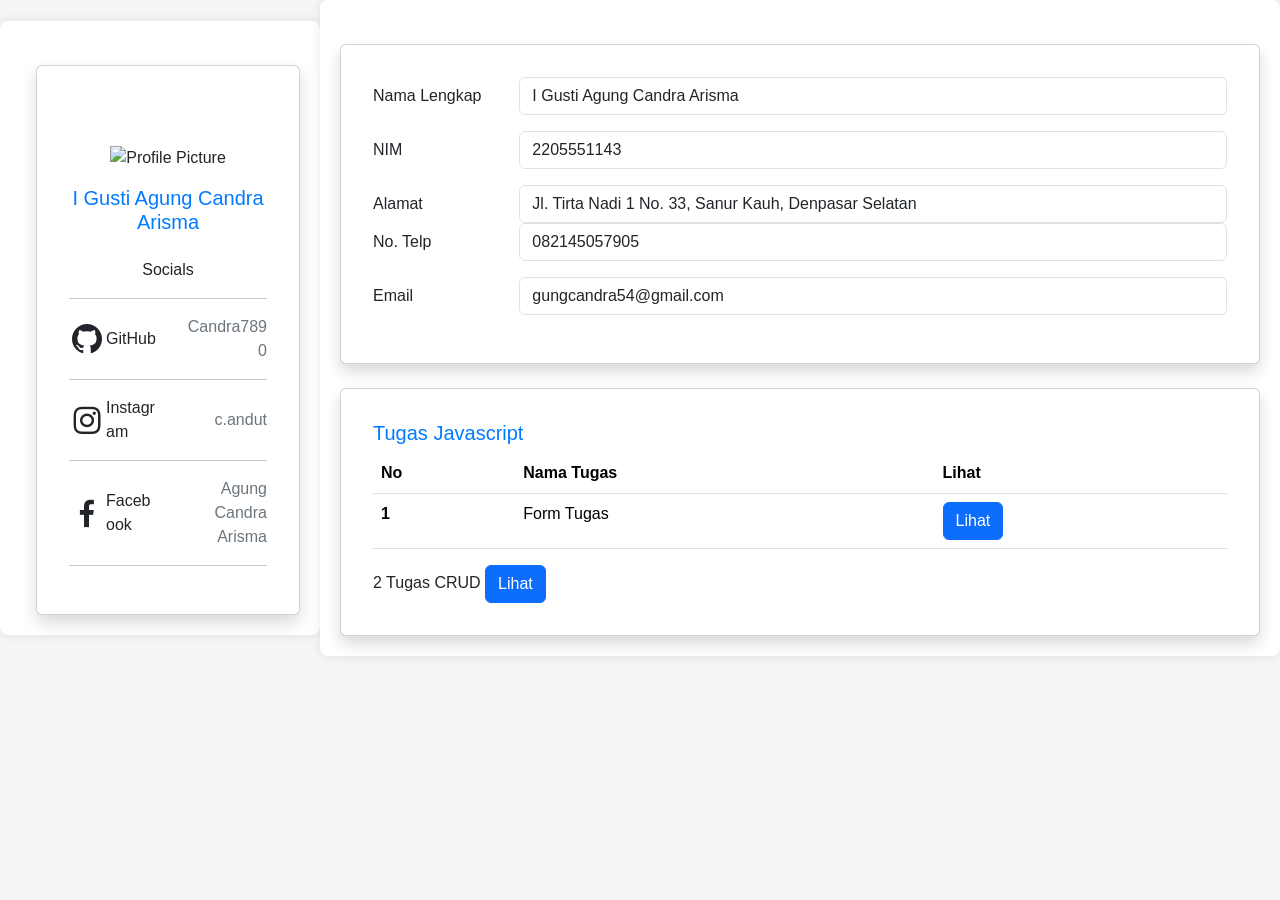
==== index.html @ 31c4658b "Update index.html" ====
<!doctype html>
<html lang="en">
<head>
 <meta charset="utf-8">
 <meta name="viewport" content="width=device-width, initial-scale=1">
 <title>Homepage/Candra Arisma</title>
 <link href="https://cdn.jsdelivr.net/npm/bootstrap@5.2.3/dist/css/bootstrap.min.css" rel="stylesheet"
 integrity="sha384-rbsA2VBKQhggwzxH7pPCaAqO46MgnOM80zW1RWuH61DGLwZJEdK2Kadq2F9CUG65" crossorigin="anonymous">
 <link href='https://unpkg.com/boxicons@2.1.4/css/boxicons.min.css' rel='stylesheet'>
 <style>
    body {
        font-family: Arial, sans-serif;
        background-color: #f5f5f5;
    }
    .main-profile {
        background-color: #fff;
        border-radius: 8px;
        box-shadow: 0px 0px 10px rgba(0, 0, 0, 0.1);
        padding: 20px;
    }
    .profile-desc {
        background-color: #fff;
        border-radius: 8px;
        box-shadow: 0px 0px 10px rgba(0, 0, 0, 0.1);
        padding: 20px;
    }
    h1 {
        color: #007BFF;
    }
    .card-title {
        color: #007BFF;
    }
 </style>
</head>
<body>
 <div class="container-fluid">
 <div class="row align-items-center">
 <div class="col-3 main-profile text-center">
 <div class="card mt-4 ms-3 shadow p-3 bg-body rounded">
 <div class="card-body">
 <img src="DSC00216.JPG"
 class="rounded-square img-fluid mb-3 mt-5"
 alt="Profile Picture" width="210px" height="210px">
 <h5 class="card-title">I Gusti Agung Candra Arisma</h5>
<p class="card-text mt-4">
 Socials
 </p>
 <hr>
 <div class="row align-items-center">
 <i class="col-2 bx bxl-github bx-md"></i>
 <p class="col-4 mb-0 text-start">GitHub</p>
 <p class="col-6 mb-0 text-end text-secondary">Candra7890</p>
 </div>
<hr>
<div class="row align-items-center">
 <i class="col-2 bx bxl-instagram bx-md"></i>
 <p class="col-4 mb-0 text-start">Instagram</p>
 <p class="col-6 mb-0 text-end text-secondary">c.andut</p>
 </div>
 <hr>
<div class="row align-items-center">
 <i class="col-2 bx bxl-facebook bx-md"></i>
 <p class="col-4 mb-0 text-start">Facebook</p>
 <p class="col-6 mb-0 text-end text-secondary">Agung Candra Arisma</p>
 </div>
<hr>
 </div>
 </div>
 </div>
 <div class="col-9 profile-desc">
 <div class="card mt-4 shadow p-3 bg-body rounded">
 <div class="card-body">
 <div class="mb-3 row">
 <label for="fName" class="col-sm-2 col-form-label mb-3">Nama 
Lengkap</label>
 <div class="col-sm-10">
 <input type="text" class="form-control" id="fName"
 value="I Gusti Agung Candra Arisma" readonly>
 </div>
<label for="NIM" class="col-sm-2 col-form-label mb-3">NIM</label>
 <div class="col-sm-10">
 <input type="text" class="form-control" id="NIM" 
value="2205551143" readonly>
 </div>
<label for="alamat" class="col-sm-2 col-form-label mb3">Alamat</label>
 <div class="col-sm-10">
 <input type="text" class="form-control" id="alamat"
 value="Jl. Tirta Nadi 1 No. 33, Sanur Kauh, Denpasar Selatan" readonly>
 </div>
<label for "no_telp" class="col-sm-2 col-form-label mb-3">No. 
Telp</label>
 <div class="col-sm-10">
 <input type="text" class="form-control" id="no_telp" 
value="082145057905" readonly>
 </div>
<label for "email" class="col-sm-2 col-form-label mb3">Email</label>
 <div class="col-sm-10">
 <input type="text" class="form-control" id="email" 
value="gungcandra54@gmail.com"
 readonly>
 </div>
 </div>
 </div>
 </div>
 <div class="card mt-4 shadow p-3 bg-body rounded">
 <div class="card-body overflow-auto">
 <h5 class="card-title">Tugas Javascript</h5>
 <table class="table">
 <thead>
 <tr>
 <th scope="col">No</th>
<th scope="col">Nama Tugas</th>
<th scope="col">Lihat</th>
 </tr>
 </thead>
<tbody>
 <tr>
 <th scope="row">1</th>
<td>Form Tugas</td>
<td><a href="formulir.html" class="btn btn-primary" 
target="_blank">Lihat</a></td>
 </tr>
 </tbody>
 </table>
 <tr>
   <th scope="row">2</th>
   <td>Tugas CRUD</td>
   <td><a href="kelola.php" class="btn btn-primary" 
   target="_blank">Lihat</a></td>
    </tr>
    </tbody>
    </table>
 </div>
 </div>
 </div>
 </div>
 </div>
 <script 
src="https://cdn.jsdelivr.net/npm/bootstrap@5.2.3/dist/js/bootstrap.bundle.min.js"
 integrity="sha384-kenU1KFdBIe4zVF0s0G1M5b4hcpxyD9F7jL+jjXkk+Q2h455rYXK/7HAuoJl+0I4"
 crossorigin="anonymous"></script>
 <script src="https://unpkg.com/boxicons@2.1.4/dist/boxicons.js"></script>
</body>
</html>
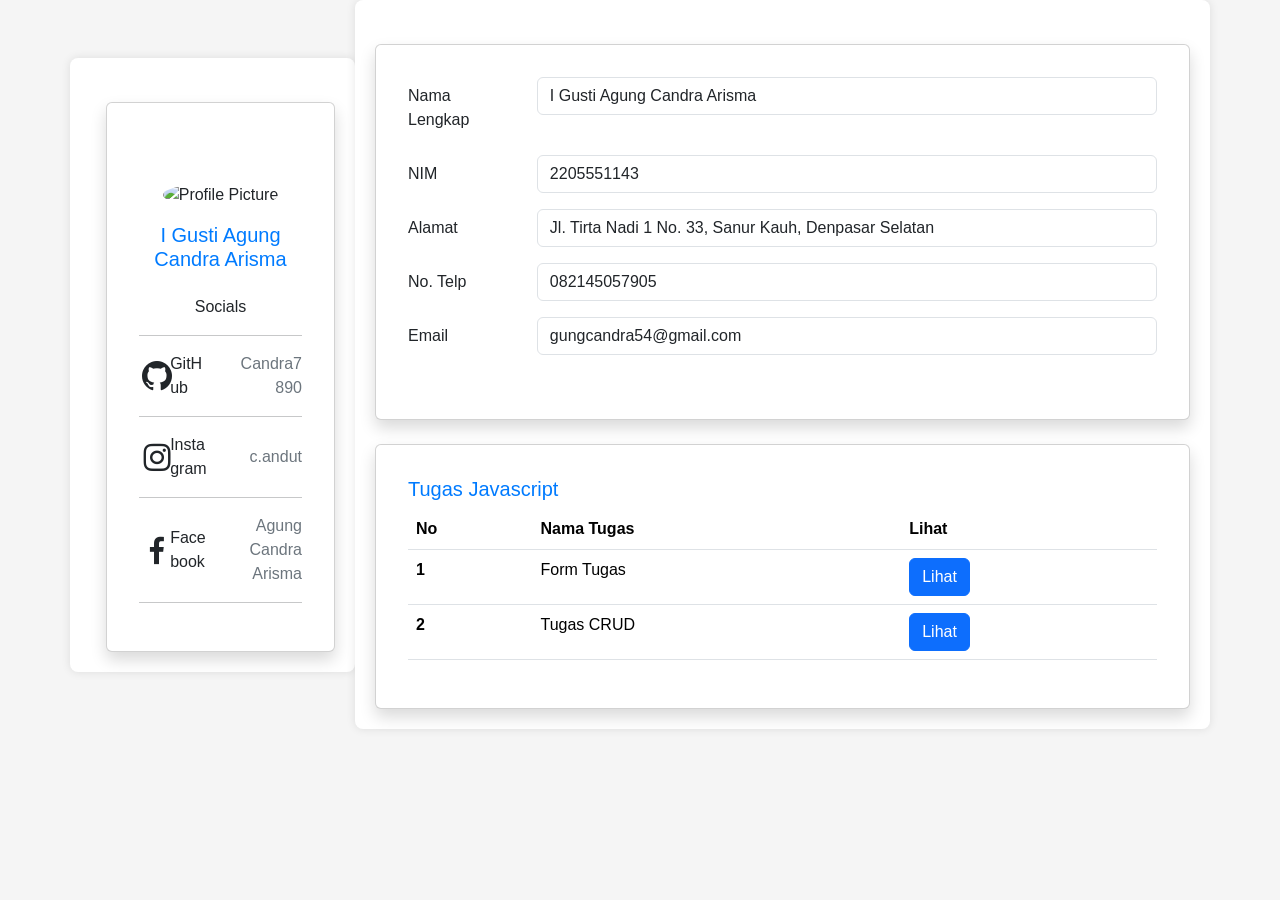
==== commit 40d1b8bd: "Update index.html" ====
--- a/index.html
+++ b/index.html
@@ -1,144 +1,124 @@
-<!doctype html>
+<!DOCTYPE html>
 <html lang="en">
 <head>
- <meta charset="utf-8">
- <meta name="viewport" content="width=device-width, initial-scale=1">
- <title>Homepage/Candra Arisma</title>
- <link href="https://cdn.jsdelivr.net/npm/bootstrap@5.2.3/dist/css/bootstrap.min.css" rel="stylesheet"
- integrity="sha384-rbsA2VBKQhggwzxH7pPCaAqO46MgnOM80zW1RWuH61DGLwZJEdK2Kadq2F9CUG65" crossorigin="anonymous">
- <link href='https://unpkg.com/boxicons@2.1.4/css/boxicons.min.css' rel='stylesheet'>
- <style>
+  <meta charset="utf-8">
+  <meta name="viewport" content="width=device-width, initial-scale=1">
+  <title>Homepage/Candra Arisma</title>
+  <link href="https://cdn.jsdelivr.net/npm/bootstrap@5.2.3/dist/css/bootstrap.min.css" rel="stylesheet" integrity="sha384-rbsA2VBKQhggwzxH7pPCaAqO46MgnOM80zW1RWuH61DGLwZJEdK2Kadq2F9CUG65" crossorigin="anonymous">
+  <link href="https://unpkg.com/boxicons@2.1.4/css/boxicons.min.css" rel="stylesheet">
+  <style>
     body {
-        font-family: Arial, sans-serif;
-        background-color: #f5f5f5;
+      font-family: Arial, sans-serif;
+      background-color: #f5f5f5;
     }
     .main-profile {
-        background-color: #fff;
-        border-radius: 8px;
-        box-shadow: 0px 0px 10px rgba(0, 0, 0, 0.1);
-        padding: 20px;
+      background-color: #fff;
+      border-radius: 8px;
+      box-shadow: 0 0 10px rgba(0, 0, 0, 0.1);
+      padding: 20px;
     }
     .profile-desc {
-        background-color: #fff;
-        border-radius: 8px;
-        box-shadow: 0px 0px 10px rgba(0, 0, 0, 0.1);
-        padding: 20px;
+      background-color: #fff;
+      border-radius: 8px;
+      box-shadow: 0 0 10px rgba(0, 0, 0, 0.1);
+      padding: 20px;
     }
     h1 {
-        color: #007BFF;
+      color: #007BFF;
     }
     .card-title {
-        color: #007BFF;
+      color: #007BFF;
     }
- </style>
+  </style>
 </head>
 <body>
- <div class="container-fluid">
- <div class="row align-items-center">
- <div class="col-3 main-profile text-center">
- <div class="card mt-4 ms-3 shadow p-3 bg-body rounded">
- <div class="card-body">
- <img src="DSC00216.JPG"
- class="rounded-square img-fluid mb-3 mt-5"
- alt="Profile Picture" width="210px" height="210px">
- <h5 class="card-title">I Gusti Agung Candra Arisma</h5>
-<p class="card-text mt-4">
- Socials
- </p>
- <hr>
- <div class="row align-items-center">
- <i class="col-2 bx bxl-github bx-md"></i>
- <p class="col-4 mb-0 text-start">GitHub</p>
- <p class="col-6 mb-0 text-end text-secondary">Candra7890</p>
- </div>
-<hr>
-<div class="row align-items-center">
- <i class="col-2 bx bxl-instagram bx-md"></i>
- <p class="col-4 mb-0 text-start">Instagram</p>
- <p class="col-6 mb-0 text-end text-secondary">c.andut</p>
- </div>
- <hr>
-<div class="row align-items-center">
- <i class="col-2 bx bxl-facebook bx-md"></i>
- <p class="col-4 mb-0 text-start">Facebook</p>
- <p class="col-6 mb-0 text-end text-secondary">Agung Candra Arisma</p>
- </div>
-<hr>
- </div>
- </div>
- </div>
- <div class="col-9 profile-desc">
- <div class="card mt-4 shadow p-3 bg-body rounded">
- <div class="card-body">
- <div class="mb-3 row">
- <label for="fName" class="col-sm-2 col-form-label mb-3">Nama 
-Lengkap</label>
- <div class="col-sm-10">
- <input type="text" class="form-control" id="fName"
- value="I Gusti Agung Candra Arisma" readonly>
- </div>
-<label for="NIM" class="col-sm-2 col-form-label mb-3">NIM</label>
- <div class="col-sm-10">
- <input type="text" class="form-control" id="NIM" 
-value="2205551143" readonly>
- </div>
-<label for="alamat" class="col-sm-2 col-form-label mb3">Alamat</label>
- <div class="col-sm-10">
- <input type="text" class="form-control" id="alamat"
- value="Jl. Tirta Nadi 1 No. 33, Sanur Kauh, Denpasar Selatan" readonly>
- </div>
-<label for "no_telp" class="col-sm-2 col-form-label mb-3">No. 
-Telp</label>
- <div class="col-sm-10">
- <input type="text" class="form-control" id="no_telp" 
-value="082145057905" readonly>
- </div>
-<label for "email" class="col-sm-2 col-form-label mb3">Email</label>
- <div class="col-sm-10">
- <input type="text" class="form-control" id="email" 
-value="gungcandra54@gmail.com"
- readonly>
- </div>
- </div>
- </div>
- </div>
- <div class="card mt-4 shadow p-3 bg-body rounded">
- <div class="card-body overflow-auto">
- <h5 class="card-title">Tugas Javascript</h5>
- <table class="table">
- <thead>
- <tr>
- <th scope="col">No</th>
-<th scope="col">Nama Tugas</th>
-<th scope="col">Lihat</th>
- </tr>
- </thead>
-<tbody>
- <tr>
- <th scope="row">1</th>
-<td>Form Tugas</td>
-<td><a href="formulir.html" class="btn btn-primary" 
-target="_blank">Lihat</a></td>
- </tr>
- </tbody>
- </table>
- <tr>
-   <th scope="row">2</th>
-   <td>Tugas CRUD</td>
-   <td><a href="kelola.php" class="btn btn-primary" 
-   target="_blank">Lihat</a></td>
-    </tr>
-    </tbody>
-    </table>
- </div>
- </div>
- </div>
- </div>
- </div>
- <script 
-src="https://cdn.jsdelivr.net/npm/bootstrap@5.2.3/dist/js/bootstrap.bundle.min.js"
- integrity="sha384-kenU1KFdBIe4zVF0s0G1M5b4hcpxyD9F7jL+jjXkk+Q2h455rYXK/7HAuoJl+0I4"
- crossorigin="anonymous"></script>
- <script src="https://unpkg.com/boxicons@2.1.4/dist/boxicons.js"></script>
+  <div class="container">
+    <div class="row align-items-center">
+      <div class="col-md-3 main-profile text-center">
+        <div class="card mt-4 ms-3 shadow p-3 bg-body rounded">
+          <div class="card-body">
+            <img src="DSC00216.JPG" class="rounded-circle img-fluid mb-3 mt-5" alt="Profile Picture" width="210" height="210">
+            <h5 class="card-title">I Gusti Agung Candra Arisma</h5>
+            <p class="card-text mt-4">Socials</p>
+            <hr>
+            <div class="row align-items-center">
+              <i class="col-2 bx bxl-github bx-md"></i>
+              <p class="col-4 mb-0 text-start">GitHub</p>
+              <p class="col-6 mb-0 text-end text-secondary">Candra7890</p>
+            </div>
+            <hr>
+            <div class="row align-items-center">
+              <i class="col-2 bx bxl-instagram bx-md"></i>
+              <p class="col-4 mb-0 text-start">Instagram</p>
+              <p class="col-6 mb-0 text-end text-secondary">c.andut</p>
+            </div>
+            <hr>
+            <div class="row align-items-center">
+              <i class="col-2 bx bxl-facebook bx-md"></i>
+              <p class="col-4 mb-0 text-start">Facebook</p>
+              <p class="col-6 mb-0 text-end text-secondary">Agung Candra Arisma</p>
+            </div>
+            <hr>
+          </div>
+        </div>
+      </div>
+      <div class="col-md-9 profile-desc">
+        <div class="card mt-4 shadow p-3 bg-body rounded">
+          <div class="card-body">
+            <div class="mb-3 row">
+              <label for="fName" class="col-sm-2 col-form-label mb-3">Nama Lengkap</label>
+              <div class="col-sm-10">
+                <input type="text" class="form-control" id="fName" value="I Gusti Agung Candra Arisma" readonly>
+              </div>
+              <label for="NIM" class="col-sm-2 col-form-label mb-3">NIM</label>
+              <div class="col-sm-10">
+                <input type="text" class="form-control" id="NIM" value="2205551143" readonly>
+              </div>
+              <label for="alamat" class="col-sm-2 col-form-label mb-3">Alamat</label>
+              <div class="col-sm-10">
+                <input type="text" class="form-control" id="alamat" value="Jl. Tirta Nadi 1 No. 33, Sanur Kauh, Denpasar Selatan" readonly>
+              </div>
+              <label for="no_telp" class="col-sm-2 col-form-label mb-3">No. Telp</label>
+              <div class="col-sm-10">
+                <input type="text" class="form-control" id="no_telp" value="082145057905" readonly>
+              </div>
+              <label for="email" class="col-sm-2 col-form-label mb-3">Email</label>
+              <div class="col-sm-10">
+                <input type="text" class="form-control" id="email" value="gungcandra54@gmail.com" readonly>
+              </div>
+            </div>
+          </div>
+        </div>
+        <div class="card mt-4 shadow p-3 bg-body rounded">
+          <div class="card-body overflow-auto">
+            <h5 class="card-title">Tugas Javascript</h5>
+            <table class="table">
+              <thead>
+                <tr>
+                  <th scope="col">No</th>
+                  <th scope="col">Nama Tugas</th>
+                  <th scope="col">Lihat</th>
+                </tr>
+              </thead>
+              <tbody>
+                <tr>
+                  <th scope="row">1</th>
+                  <td>Form Tugas</td>
+                  <td><a href="formulir.html" class="btn btn-primary" target="_blank">Lihat</a></td>
+                </tr>
+                <tr>
+                  <th scope="row">2</th>
+                  <td>Tugas CRUD</td>
+                  <td><a href="kelola.php" class="btn btn-primary" target="_blank">Lihat</a></td>
+                </tr>
+              </tbody>
+            </table>
+          </div>
+        </div>
+      </div>
+    </div>
+  </div>
+  <script src="https://cdn.jsdelivr.net/npm/bootstrap@5.2.3/dist/js/bootstrap.bundle.min.js" integrity="sha384-kenU1KFdBIe4zVF0s0G1M5b4hcpxyD9F7jL+jjXkk+Q2h455rYXK/7HAuoJl+0I4" crossorigin="anonymous"></script>
+  <script src="https://unpkg.com/boxicons@2.1.4/dist/boxicons.js"></script>
 </body>
 </html>
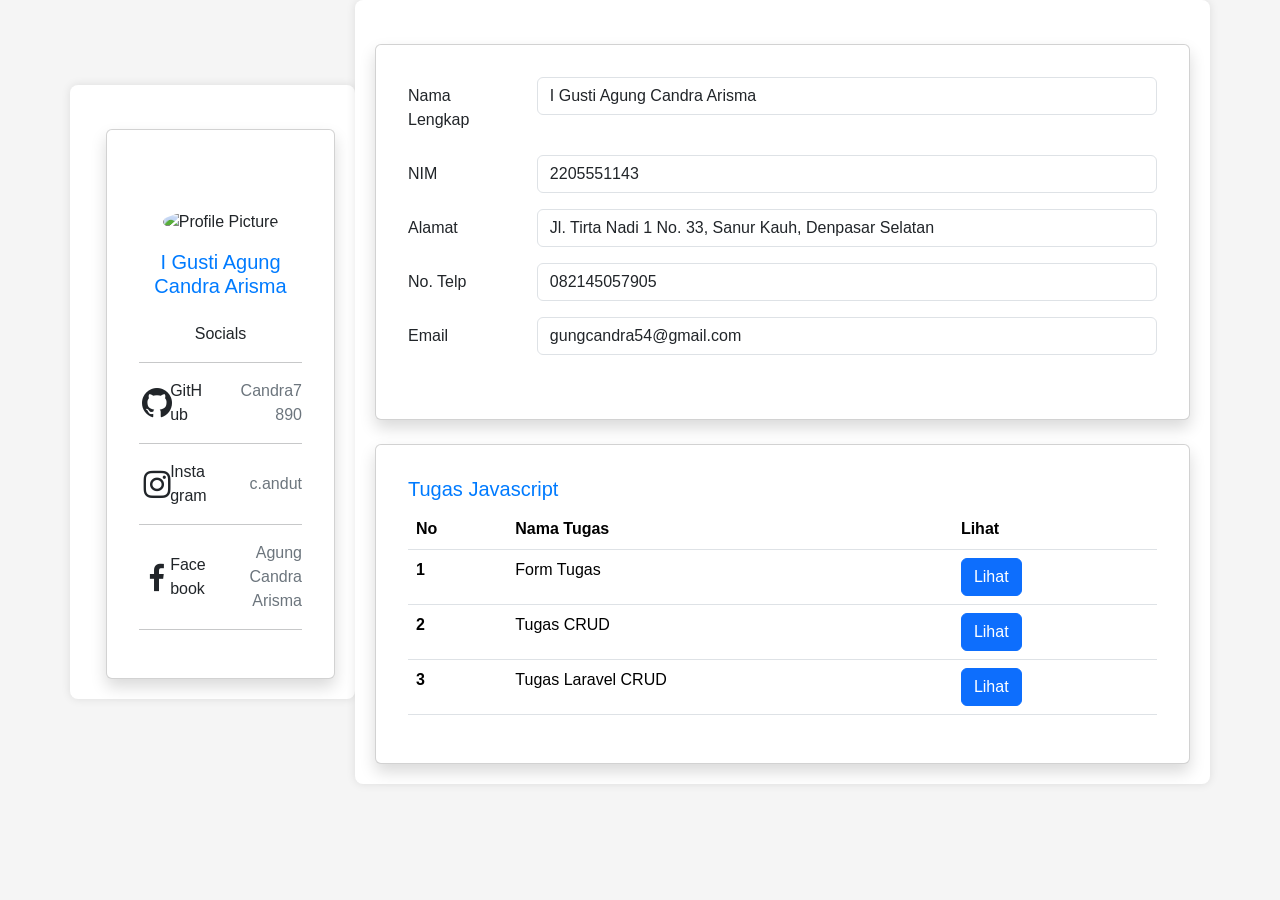
==== commit 5f968a15: "Update index.html" ====
--- a/index.html
+++ b/index.html
@@ -109,7 +109,12 @@
                 <tr>
                   <th scope="row">2</th>
                   <td>Tugas CRUD</td>
-                  <td><a href="kelola.php" class="btn btn-primary" target="_blank">Lihat</a></td>
+                  <td><a href="crud.php" class="btn btn-primary" target="_blank">Lihat</a></td>
+                </tr>
+                <tr>
+                  <th scope="row">3</th>
+                  <td>Tugas Laravel CRUD</td>
+                  <td><a href="cobalaravel/public/mahasiswa" class="btn btn-primary" target="_blank">Lihat</a></td>
                 </tr>
               </tbody>
             </table>
